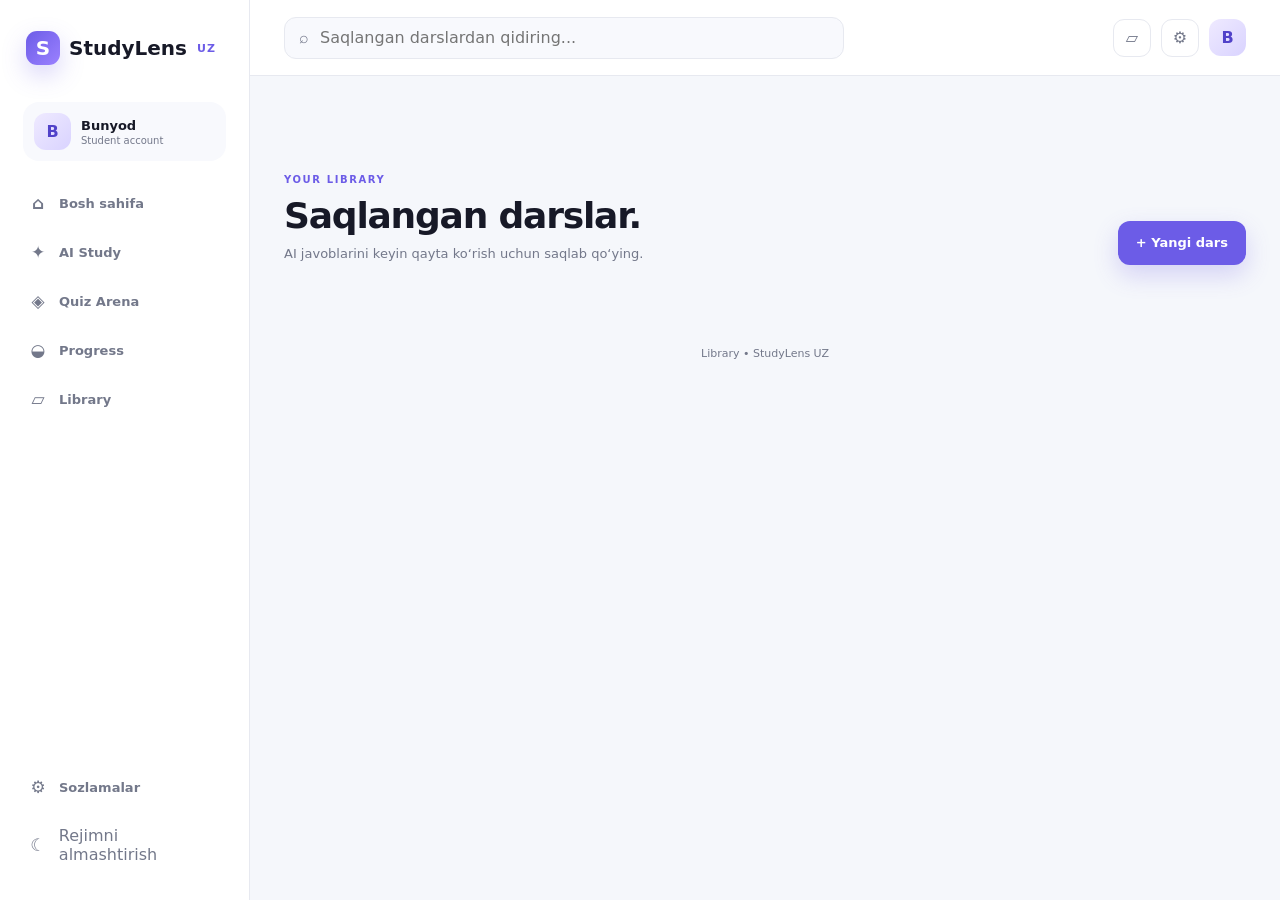
==== library.html @ 44b104f2 "first commit" ====
<!DOCTYPE html>
<html lang="uz">

<head>
    <meta charset="UTF-8" />
    <meta name="viewport" content="width=device-width, initial-scale=1.0" />
    <title>Library — StudyLens</title>
    <link rel="stylesheet" href="style.css" />
</head>

<body data-page="library">
    <div class="app-shell">
        <aside class="sidebar" id="sidebar"><a class="brand" href="index.html"><span
                    class="brand-mark">S</span><span>StudyLens</span><b>UZ</b></a>
            <div class="profile-mini">
                <div class="avatar" data-avatar>B</div>
                <div><strong data-name>Bunyod</strong><small>Student account</small></div>
            </div>
            <nav class="nav"><a href="index.html" data-nav="home"><span>⌂</span> Bosh sahifa</a><a href="study.html"
                    data-nav="study"><span>✦</span> AI Study</a><a href="quiz.html" data-nav="quiz"><span>◈</span> Quiz
                    Arena</a><a href="progress.html" data-nav="progress"><span>◒</span> Progress</a><a
                    href="library.html" data-nav="library"><span>▱</span> Library</a></nav>
            <div class="sidebar-bottom"><a href="settings.html" data-nav="settings"><span>⚙</span> Sozlamalar</a><button
                    class="theme-toggle" id="themeToggle"><span>☾</span> Rejimni almashtirish</button></div>
        </aside>
        <main class="main">
            <header class="topbar"><button class="mobile-menu" id="mobileMenu">☰</button>
                <div class="search"><span>⌕</span><input id="globalSearch"
                        placeholder="Saqlangan darslardan qidiring..." /></div>
                <div class="top-actions"><a class="icon-btn" href="library.html">▱</a><a class="icon-btn"
                        href="settings.html">⚙</a>
                    <div class="avatar" data-avatar>B</div>
                </div>
            </header>
            <section class="page">
                <div class="section-head">
                    <div><span class="eyebrow">YOUR LIBRARY</span>
                        <h1 class="page-title">Saqlangan darslar.</h1>
                        <p class="page-subtitle">AI javoblarini keyin qayta ko‘rish uchun saqlab qo‘ying.</p>
                    </div><a href="study.html" class="btn btn-primary">+ Yangi dars</a>
                </div>
                <div id="libraryGrid" class="library-grid"></div>
            </section>
            <footer class="footer">Library • StudyLens UZ</footer>
        </main>
    </div>
    <script src="app.js"></script>
</body>

</html>
---- style.css ----
:root {
    --bg: #f5f7fb;
    --surface: #fff;
    --surface-2: #f8f9fd;
    --text: #171927;
    --muted: #73788a;
    --line: #e7e9f0;
    --primary: #6c5ce7;
    --primary-2: #8f7cf6;
    --green: #27b47e;
    --orange: #f5a623;
    --blue: #3c8cf5;
    --danger: #e25555;
    --shadow: 0 18px 55px rgba(30, 35, 75, .08);
    --radius: 20px;
    --sidebar: 250px;
}

* {
    box-sizing: border-box
}

html {
    scroll-behavior: smooth
}

body {
    margin: 0;
    font-family: Inter, ui-sans-serif, system-ui, -apple-system, BlinkMacSystemFont, "Segoe UI", sans-serif;
    background: var(--bg);
    color: var(--text);
    transition: .2s
}

body.dark {
    --bg: #0c0e15;
    --surface: #151823;
    --surface-2: #1c2030;
    --text: #f6f7ff;
    --muted: #a8adbd;
    --line: #2b3040;
    --shadow: 0 18px 55px rgba(0, 0, 0, .34)
}

body.dark .topbar {
    background: rgba(21, 24, 35, .92)
}

body.dark .search {
    background: #10131d
}

body.dark .profile-mini {
    background: #10131d
}

body.dark .card {
    box-shadow: 0 18px 55px rgba(0, 0, 0, .22)
}

body.dark .btn-secondary {
    background: var(--surface-2)
}

body.dark .ai-msg {
    background: #202435;
    color: #f5f6ff
}

body.dark .result-badge {
    background: #242036
}

body.dark .theme-option.active {
    background: rgba(108, 92, 231, .14)
}

body:not(.dark) .theme-option[data-theme-choice="light"] {
    background: rgba(108, 92, 231, .06)
}

a {
    color: inherit
}

.app-shell {
    min-height: 100vh;
    display: flex
}

.sidebar {
    width: var(--sidebar);
    position: fixed;
    left: 0;
    top: 0;
    bottom: 0;
    background: var(--surface);
    border-right: 1px solid var(--line);
    padding: 24px 16px;
    display: flex;
    flex-direction: column;
    z-index: 30
}

.brand {
    display: flex;
    align-items: center;
    gap: 9px;
    padding: 7px 10px;
    text-decoration: none;
    font-weight: 900;
    font-size: 20px
}

.brand-mark {
    width: 34px;
    height: 34px;
    display: grid;
    place-items: center;
    color: #fff;
    background: linear-gradient(135deg, var(--primary), #9b81ff);
    border-radius: 11px;
    box-shadow: 0 10px 24px rgba(108, 92, 231, .25)
}

.brand b {
    font-size: 11px;
    letter-spacing: 1px;
    color: var(--primary);
    margin-left: 1px
}

.profile-mini {
    margin: 30px 7px 20px;
    padding: 11px;
    border-radius: 16px;
    background: var(--surface-2);
    display: flex;
    align-items: center;
    gap: 10px
}

.profile-mini small,
.profile-mini strong {
    display: block
}

.profile-mini strong {
    font-size: 13px
}

.profile-mini small {
    font-size: 10px;
    color: var(--muted);
    margin-top: 2px
}

.avatar {
    width: 37px;
    height: 37px;
    border-radius: 12px;
    background: linear-gradient(135deg, #efeaff, #d9d3ff);
    color: #5142c9;
    display: grid;
    place-items: center;
    font-weight: 800;
    flex: none
}

.nav {
    display: flex;
    flex-direction: column;
    gap: 5px
}

.nav a,
.sidebar-bottom>a,
.theme-toggle {
    border: 0;
    background: transparent;
    text-decoration: none;
    color: var(--muted);
    display: flex;
    align-items: center;
    gap: 12px;
    padding: 12px 13px;
    border-radius: 13px;
    font-weight: 650;
    font-size: 13px;
    cursor: pointer;
    text-align: left
}

.nav a span,
.sidebar-bottom span {
    width: 18px;
    text-align: center;
    font-size: 17px
}

.nav a:hover,
.sidebar-bottom>a:hover,
.theme-toggle:hover {
    background: var(--surface-2);
    color: var(--text)
}

.nav a.active,
.sidebar-bottom>a.active {
    background: rgba(108, 92, 231, .11);
    color: var(--primary)
}

.sidebar-bottom {
    margin-top: auto
}

.theme-toggle {
    width: 100%;
    font: inherit;
    margin-top: 5px
}

.main {
    margin-left: var(--sidebar);
    width: calc(100% - var(--sidebar));
    min-width: 0
}

.topbar {
    height: 76px;
    background: var(--surface);
    border-bottom: 1px solid var(--line);
    display: flex;
    align-items: center;
    justify-content: space-between;
    padding: 0 34px;
    position: sticky;
    top: 0;
    z-index: 20
}

.search {
    height: 42px;
    min-width: 320px;
    max-width: 560px;
    flex: 1;
    margin-right: 30px;
    background: var(--surface-2);
    border: 1px solid var(--line);
    border-radius: 12px;
    display: flex;
    align-items: center;
    gap: 9px;
    padding: 0 14px;
    color: var(--muted)
}

.search input {
    border: 0;
    outline: 0;
    background: transparent;
    color: var(--text);
    font: inherit;
    width: 100%
}

.top-actions {
    display: flex;
    align-items: center;
    gap: 10px
}

.icon-btn {
    width: 38px;
    height: 38px;
    display: grid;
    place-items: center;
    background: var(--surface);
    border: 1px solid var(--line);
    border-radius: 11px;
    text-decoration: none;
    color: var(--muted);
    cursor: pointer
}

.icon-btn:hover {
    color: var(--text);
    transform: translateY(-1px)
}

.icon-btn.small {
    width: 35px;
    height: 35px
}

.mobile-menu {
    display: none;
    border: 0;
    background: transparent;
    font-size: 22px;
    color: var(--text)
}

.page {
    padding: 34px;
    max-width: 1420px;
    margin: 0 auto
}

.card {
    background: var(--surface);
    border: 1px solid var(--line);
    box-shadow: var(--shadow);
    border-radius: var(--radius)
}

.hero-page {
    padding-top: 28px
}

.gradient-card {
    border: 0;
    overflow: hidden;
    position: relative;
    background: linear-gradient(135deg, #5f54da 0%, #7868ea 48%, #a58dff 100%);
    color: #fff;
    box-shadow: 0 26px 70px rgba(96, 82, 218, .25)
}

.hero-main {
    min-height: 438px;
    display: grid;
    grid-template-columns: 1.05fr .95fr;
    padding: 55px;
    gap: 40px
}

.hero-copy {
    align-self: center;
    max-width: 700px
}

.pill {
    display: inline-flex;
    align-items: center;
    gap: 6px;
    padding: 8px 12px;
    border: 1px solid rgba(255, 255, 255, .22);
    background: rgba(255, 255, 255, .12);
    border-radius: 999px;
    font-size: 11px;
    font-weight: 800;
    letter-spacing: .7px
}

.pill.soft {
    background: rgba(108, 92, 231, .09);
    border: 0;
    color: var(--primary)
}

.hero-copy h1 {
    font-size: 54px;
    line-height: 1.02;
    letter-spacing: -2px;
    margin: 22px 0 16px
}

.hero-copy h1 span {
    color: #fff0a8
}

.hero-copy p {
    max-width: 650px;
    color: rgba(255, 255, 255, .83);
    font-size: 16px;
    line-height: 1.65
}

.hero-actions {
    display: flex;
    gap: 12px;
    flex-wrap: wrap;
    margin: 28px 0 24px
}

.btn {
    display: inline-flex;
    justify-content: center;
    align-items: center;
    gap: 8px;
    min-height: 44px;
    padding: 0 17px;
    border-radius: 12px;
    border: 1px solid transparent;
    text-decoration: none;
    font-weight: 800;
    font-size: 13px;
    cursor: pointer;
    transition: .18s
}

.btn:hover {
    transform: translateY(-1px)
}

.btn-primary {
    background: var(--primary);
    color: #fff;
    box-shadow: 0 10px 24px rgba(108, 92, 231, .24)
}

.btn-light {
    background: #fff;
    color: #5245ca
}

.btn-ghost {
    background: rgba(255, 255, 255, .1);
    color: #fff;
    border-color: rgba(255, 255, 255, .22)
}

.btn-secondary {
    background: var(--surface);
    color: var(--text);
    border-color: var(--line)
}

.btn-danger {
    background: rgba(226, 85, 85, .1);
    color: var(--danger);
    border-color: rgba(226, 85, 85, .25)
}

.wide {
    width: 100%
}

.hero-meta {
    display: flex;
    gap: 18px;
    flex-wrap: wrap;
    color: rgba(255, 255, 255, .75);
    font-size: 12px
}

.hero-visual {
    position: relative;
    display: grid;
    place-items: center;
    overflow: hidden
}

.orb {
    position: absolute;
    border-radius: 50%;
    filter: blur(1px);
    background: rgba(255, 255, 255, .08)
}

.orb-1 {
    width: 280px;
    height: 280px;
    right: 15%;
    top: 8%
}

.orb-2 {
    width: 160px;
    height: 160px;
    left: 6%;
    bottom: 4%
}

.ai-window {
    width: min(390px, 100%);
    padding: 17px;
    border: 1px solid rgba(255, 255, 255, .18);
    background: rgba(20, 17, 57, .22);
    backdrop-filter: blur(18px);
    border-radius: 22px;
    box-shadow: 0 24px 60px rgba(35, 27, 108, .2);
    position: relative
}

.ai-head {
    display: flex;
    align-items: center;
    gap: 9px;
    font-size: 12px;
    padding-bottom: 14px
}

.ai-head>span:last-child {
    margin-left: auto;
    opacity: .65
}

.ai-dot {
    width: 8px;
    height: 8px;
    background: #61e69a;
    border-radius: 50%;
    box-shadow: 0 0 0 5px rgba(97, 230, 154, .1)
}

.ai-message {
    padding: 13px;
    border-radius: 15px;
    font-size: 13px;
    line-height: 1.55;
    margin-top: 9px
}

.user-msg {
    margin-left: 40px;
    background: rgba(255, 255, 255, .14)
}

.ai-msg {
    display: flex;
    gap: 9px;
    background: #fff;
    color: #2a2940
}

.tiny-logo {
    width: 24px;
    height: 24px;
    background: var(--primary);
    color: #fff;
    border-radius: 8px;
    display: grid;
    place-items: center;
    font-weight: 900;
    flex: none
}

.ai-chip-row {
    display: flex;
    gap: 8px;
    margin-top: 12px
}

.ai-chip-row span {
    font-size: 10px;
    padding: 7px 9px;
    border: 1px solid rgba(255, 255, 255, .15);
    border-radius: 9px;
    background: rgba(255, 255, 255, .08)
}

.stats-row {
    display: grid;
    grid-template-columns: repeat(4, 1fr);
    gap: 15px;
    margin-top: 15px
}

.stat-card {
    padding: 18px;
    display: flex;
    align-items: center;
    gap: 13px
}

.stat-card strong {
    font-size: 24px;
    line-height: 1
}

.stat-card small,
.metric small {
    display: block;
    color: var(--muted);
    font-size: 11px;
    margin-top: 4px
}

.stat-icon {
    width: 40px;
    height: 40px;
    border-radius: 13px;
    display: grid;
    place-items: center;
    font-weight: 900
}

.purple {
    background: rgba(108, 92, 231, .12);
    color: var(--primary)
}

.green {
    background: rgba(39, 180, 126, .12);
    color: var(--green)
}

.orange {
    background: rgba(245, 166, 35, .13);
    color: var(--orange)
}

.blue {
    background: rgba(60, 140, 245, .12);
    color: var(--blue)
}

.section-head {
    display: flex;
    justify-content: space-between;
    align-items: flex-end;
    gap: 15px;
    margin: 58px 0 22px
}

.section-head h2 {
    margin: 6px 0 0;
    font-size: 25px;
    letter-spacing: -.5px
}

.eyebrow {
    font-size: 10px;
    letter-spacing: 1.6px;
    font-weight: 900;
    color: var(--primary)
}

.text-link {
    font-size: 13px;
    font-weight: 800;
    color: var(--primary);
    text-decoration: none
}

.quick-grid {
    display: grid;
    grid-template-columns: repeat(4, 1fr);
    gap: 15px
}

.subject-card {
    padding: 17px;
    display: grid;
    grid-template-columns: auto 1fr auto;
    align-items: center;
    gap: 12px;
    text-decoration: none
}

.subject-card h3 {
    margin: 0 0 4px;
    font-size: 14px
}

.subject-card p {
    margin: 0;
    color: var(--muted);
    font-size: 11px
}

.subject-card>span:last-child {
    color: var(--muted)
}

.subject-icon {
    width: 47px;
    height: 47px;
    border-radius: 14px;
    display: grid;
    place-items: center;
    font-weight: 900
}

.math {
    background: #efeaff;
    color: #6655db
}

.physics {
    background: #fff0d9;
    color: #c77b0c
}

.english {
    background: #e8f1ff;
    color: #367ae0
}

.it {
    background: #e9f8ef;
    color: #2c9f6e
}

.top-gap {
    margin-top: 64px
}

.steps-grid {
    display: grid;
    grid-template-columns: repeat(3, 1fr);
    gap: 15px
}

.step-card {
    padding: 24px;
    position: relative;
    overflow: hidden
}

.step-number {
    position: absolute;
    right: 18px;
    top: 16px;
    font-size: 11px;
    font-weight: 900;
    color: var(--muted)
}

.step-emoji {
    font-size: 31px;
    margin-bottom: 18px
}

.step-card h3 {
    margin: 0 0 8px
}

.step-card p,
.page-subtitle {
    color: var(--muted);
    font-size: 13px;
    line-height: 1.6
}

.footer {
    padding: 26px 34px 34px;
    text-align: center;
    color: var(--muted);
    font-size: 11px
}

.footer span {
    padding: 0 5px
}

.page-title {
    font-size: 36px;
    letter-spacing: -1.2px;
    margin: 8px 0 0
}

.page-subtitle {
    margin: 8px 0 0;
    max-width: 720px
}

.status-pill,
.streak-box {
    display: flex;
    align-items: center;
    gap: 8px;
    background: var(--surface);
    border: 1px solid var(--line);
    padding: 10px 13px;
    border-radius: 12px;
    font-size: 11px;
    font-weight: 800
}

.status-pill i {
    width: 8px;
    height: 8px;
    background: var(--green);
    border-radius: 50%;
    box-shadow: 0 0 0 5px rgba(39, 180, 126, .1)
}

.study-layout {
    display: grid;
    grid-template-columns: 1fr 1fr;
    gap: 15px
}

.upload-card,
.answer-card {
    padding: 22px
}

.card-title-row {
    display: flex;
    align-items: center;
    justify-content: space-between;
    gap: 12px
}

.card-title-row h2 {
    font-size: 17px;
    margin: 0
}

.card-title-row p {
    font-size: 11px;
    color: var(--muted);
    margin: 4px 0 0
}

.mini-badge {
    font-size: 9px;
    font-weight: 900;
    letter-spacing: 1px;
    padding: 7px 8px;
    border-radius: 8px;
    background: var(--surface-2);
    border: 1px solid var(--line);
    color: var(--muted)
}

.dropzone {
    margin-top: 18px;
    border: 1.5px dashed #cfd2df;
    background: var(--surface-2);
    min-height: 185px;
    border-radius: 16px;
    display: flex;
    flex-direction: column;
    align-items: center;
    justify-content: center;
    text-align: center;
    padding: 20px;
    transition: .18s
}

.dark .dropzone {
    border-color: #383c4c
}

.dropzone.drag {
    border-color: var(--primary);
    background: rgba(108, 92, 231, .07)
}

.drop-icon {
    width: 48px;
    height: 48px;
    border-radius: 14px;
    background: rgba(108, 92, 231, .11);
    color: var(--primary);
    display: grid;
    place-items: center;
    font-size: 24px;
    font-weight: 900;
    margin-bottom: 10px
}

.dropzone h3 {
    font-size: 13px;
    margin: 0
}

.dropzone p {
    color: var(--muted);
    font-size: 10px;
    margin: 5px 0 15px
}

.file-btn {
    min-height: 37px;
    padding: 0 13px;
    font-size: 11px
}

.image-preview {
    position: relative;
    margin-top: 14px
}

.image-preview img {
    width: 100%;
    max-height: 250px;
    object-fit: contain;
    border-radius: 14px;
    background: var(--surface-2);
    border: 1px solid var(--line)
}

.remove-image {
    position: absolute;
    right: 10px;
    top: 10px;
    width: 31px;
    height: 31px;
    border: 0;
    border-radius: 10px;
    background: rgba(17, 18, 26, .8);
    color: #fff;
    font-size: 20px;
    cursor: pointer
}

.hidden {
    display: none !important
}

.form-grid {
    display: grid;
    grid-template-columns: 1fr 1fr;
    gap: 12px;
    margin-top: 15px
}

.form-grid label,
.textarea-label,
.settings-panel label {
    font-size: 11px;
    font-weight: 800;
    color: var(--muted)
}

select,
textarea,
input[type=text] {
    margin-top: 7px;
    width: 100%;
    border: 1px solid var(--line);
    background: var(--surface-2);
    color: var(--text);
    border-radius: 11px;
    outline: 0;
    padding: 12px 13px;
    font: inherit;
    font-size: 12px
}

textarea {
    height: 115px;
    resize: vertical
}

.textarea-label {
    display: block;
    margin-top: 13px
}

.prompt-row {
    display: flex;
    gap: 7px;
    flex-wrap: wrap;
    margin: 11px 0
}

.prompt-chip {
    border: 1px solid var(--line);
    background: var(--surface);
    color: var(--muted);
    padding: 7px 9px;
    border-radius: 999px;
    font-size: 10px;
    cursor: pointer
}

.prompt-chip:hover {
    border-color: var(--primary);
    color: var(--primary)
}

.answer-card {
    display: flex;
    flex-direction: column;
    min-height: 642px
}

.empty-state {
    flex: 1;
    display: grid;
    place-items: center;
    text-align: center;
    align-content: center;
    padding: 50px
}

.empty-orb {
    width: 73px;
    height: 73px;
    border-radius: 23px;
    display: grid;
    place-items: center;
    background: linear-gradient(135deg, #eeeaff, #f9f6ff);
    color: var(--primary);
    font-size: 30px;
    margin-bottom: 13px
}

.empty-state h3 {
    margin: 0 0 7px;
    font-size: 15px
}

.empty-state p {
    max-width: 280px;
    color: var(--muted);
    font-size: 11px;
    line-height: 1.6
}

.answer-content {
    margin-top: 22px;
    font-size: 13px;
    line-height: 1.72
}

.answer-content h3 {
    margin: 0 0 10px;
    font-size: 18px
}

.answer-content h4 {
    font-size: 12px;
    margin: 20px 0 8px
}

.answer-content .formula {
    font-family: ui-monospace, SFMono-Regular, Menlo, monospace;
    background: var(--surface-2);
    border: 1px solid var(--line);
    padding: 13px;
    border-radius: 12px
}

.answer-content .callout {
    padding: 12px 13px;
    background: rgba(108, 92, 231, .08);
    border-left: 3px solid var(--primary);
    border-radius: 10px
}

.answer-footer {
    display: flex;
    justify-content: space-between;
    align-items: center;
    margin-top: auto;
    padding-top: 17px;
    border-top: 1px solid var(--line);
    color: var(--muted);
    font-size: 10px
}

.text-btn {
    border: 0;
    background: transparent;
    color: var(--primary);
    font-weight: 800;
    cursor: pointer;
    padding: 0
}

.tip-banner {
    margin-top: 15px;
    display: flex;
    align-items: flex-start;
    gap: 13px;
    padding: 17px
}

.tip-icon {
    width: 38px;
    height: 38px;
    border-radius: 12px;
    background: #fff4d9;
    display: grid;
    place-items: center
}

.tip-banner strong {
    font-size: 12px
}

.tip-banner p {
    margin: 4px 0 0;
    color: var(--muted);
    font-size: 11px
}

.streak-box strong {
    font-size: 18px;
    display: block
}

.streak-box small {
    color: var(--muted);
    font-size: 9px
}

.quiz-categories {
    display: grid;
    grid-template-columns: repeat(4, 1fr);
    gap: 12px
}

.quiz-category {
    border: 1px solid var(--line);
    background: var(--surface);
    border-radius: 17px;
    padding: 15px;
    text-align: left;
    cursor: pointer;
    display: grid;
    grid-template-columns: auto 1fr;
    column-gap: 11px;
    row-gap: 2px
}

.quiz-category span {
    grid-row: 1/3;
    width: 43px;
    height: 43px;
    border-radius: 13px;
    display: grid;
    place-items: center;
    background: var(--surface-2);
    color: var(--primary);
    font-weight: 900
}

.quiz-category strong {
    align-self: end;
    font-size: 12px
}

.quiz-category small {
    font-size: 10px;
    color: var(--muted)
}

.quiz-category.active {
    border-color: rgba(108, 92, 231, .35);
    box-shadow: 0 10px 30px rgba(108, 92, 231, .08)
}

.featured-quiz {
    margin-top: 15px;
    padding: 32px;
    display: flex;
    justify-content: space-between;
    align-items: center;
    overflow: hidden
}

.featured-quiz h2 {
    font-size: 29px;
    margin: 14px 0 9px
}

.featured-quiz p {
    color: var(--muted);
    font-size: 12px;
    margin-bottom: 20px
}

.quiz-art {
    width: 155px;
    height: 155px;
    border-radius: 42px;
    background: linear-gradient(135deg, #ece8ff, #f8f5ff);
    display: grid;
    place-items: center;
    color: var(--primary);
    font-size: 80px;
    transform: rotate(7deg);
    box-shadow: 0 25px 55px rgba(108, 92, 231, .12)
}

.quiz-runner {
    padding-top: 14px
}

.quiz-top {
    display: flex;
    align-items: center;
    gap: 20px;
    margin-bottom: 16px
}

.quiz-progress {
    flex: 1
}

.progress-line {
    height: 7px;
    background: var(--line);
    border-radius: 999px;
    overflow: hidden
}

.progress-line span {
    height: 100%;
    display: block;
    width: 20%;
    background: var(--primary);
    border-radius: 999px;
    transition: .2s
}

.quiz-progress>span {
    font-size: 9px;
    color: var(--muted);
    display: block;
    margin-top: 5px;
    text-align: right
}

.timer {
    font-family: ui-monospace, monospace;
    font-weight: 900;
    font-size: 13px;
    padding: 9px 12px;
    border-radius: 10px;
    background: var(--surface);
    border: 1px solid var(--line)
}

.question-card {
    max-width: 850px;
    margin: 0 auto;
    padding: 30px
}

.question-card h2 {
    font-size: 26px;
    line-height: 1.35;
    margin: 10px 0 24px
}

.options {
    display: grid;
    gap: 10px
}

.option {
    border: 1px solid var(--line);
    background: var(--surface);
    border-radius: 13px;
    padding: 14px;
    text-align: left;
    font: inherit;
    color: var(--text);
    cursor: pointer
}

.option:hover {
    border-color: var(--primary);
    background: rgba(108, 92, 231, .05)
}

.option.selected {
    border-color: var(--primary);
    background: rgba(108, 92, 231, .1)
}

.question-card .btn {
    margin-top: 20px
}

.quiz-result {
    max-width: 650px;
    margin: 30px auto;
    padding: 36px;
    text-align: center
}

.result-badge {
    width: 74px;
    height: 74px;
    border-radius: 24px;
    display: grid;
    place-items: center;
    background: linear-gradient(135deg, #f3edff, #fff);
    color: var(--primary);
    font-size: 31px;
    margin: 0 auto 15px
}

.quiz-result h2 {
    font-size: 50px;
    margin: 9px 0
}

.quiz-result p {
    color: var(--muted);
    font-size: 13px
}

.result-actions {
    display: flex;
    justify-content: center;
    gap: 10px;
    margin-top: 22px
}

.progress-overview {
    display: grid;
    grid-template-columns: 1.6fr .8fr;
    gap: 15px
}

.level-card,
.ring-card {
    padding: 22px
}

.level-top {
    display: flex;
    align-items: center;
    gap: 14px
}

.level-avatar {
    width: 54px;
    height: 54px;
    border-radius: 16px;
    background: rgba(108, 92, 231, .11);
    color: var(--primary);
    display: grid;
    place-items: center;
    font-size: 20px;
    font-weight: 900
}

.level-top h2 {
    font-size: 17px;
    margin: 4px 0
}

.level-top p,
.ring-card p {
    margin: 0;
    color: var(--muted);
    font-size: 10px
}

.xp-line {
    height: 9px;
    background: var(--line);
    border-radius: 999px;
    overflow: hidden;
    margin-top: 23px
}

.xp-line span {
    display: block;
    height: 100%;
    background: linear-gradient(90deg, var(--primary), #9a88ff);
    border-radius: 999px
}

.level-meta {
    display: flex;
    justify-content: space-between;
    font-size: 10px;
    color: var(--muted);
    margin-top: 7px
}

.ring-card {
    display: flex;
    align-items: center;
    gap: 16px
}

.ring {
    --p: 0%;
    width: 100px;
    height: 100px;
    border-radius: 50%;
    background: conic-gradient(var(--primary) var(--p), var(--line) 0);
    display: grid;
    place-items: center;
    position: relative;
    flex: none
}

.ring:after {
    content: "";
    position: absolute;
    inset: 9px;
    background: var(--surface);
    border-radius: 50%
}

.ring>div {
    position: relative;
    z-index: 1;
    text-align: center
}

.ring strong {
    display: block;
    font-size: 17px
}

.ring small {
    display: block;
    font-size: 9px;
    color: var(--muted)
}

.metrics-grid {
    display: grid;
    grid-template-columns: repeat(4, 1fr);
    gap: 15px;
    margin-top: 15px
}

.metric {
    padding: 17px;
    display: flex;
    gap: 11px;
    align-items: center
}

.metric>span {
    font-size: 20px;
    color: var(--primary)
}

.metric strong {
    font-size: 21px
}

.chart-card {
    margin-top: 15px;
    padding: 22px
}

.bar-chart {
    height: 190px;
    display: flex;
    align-items: flex-end;
    gap: 12px;
    padding: 18px 6px 5px
}

.bar {
    flex: 1;
    min-width: 15px;
    background: linear-gradient(180deg, var(--primary-2), var(--primary));
    border-radius: 9px 9px 5px 5px;
    position: relative;
    opacity: .9
}

.bar em {
    position: absolute;
    bottom: -18px;
    left: 50%;
    transform: translateX(-50%);
    font-style: normal;
    font-size: 9px;
    color: var(--muted)
}

.bar i {
    position: absolute;
    top: -17px;
    left: 50%;
    transform: translateX(-50%);
    font-style: normal;
    font-size: 9px;
    color: var(--muted)
}

.insights {
    margin-top: 15px;
    padding: 0
}

.insight {
    display: flex;
    gap: 12px;
    padding: 18px;
    border-bottom: 1px solid var(--line)
}

.insight:last-child {
    border-bottom: 0
}

.insight-icon {
    width: 35px;
    height: 35px;
    border-radius: 11px;
    display: grid;
    place-items: center;
    background: rgba(108, 92, 231, .1);
    color: var(--primary)
}

.insight strong {
    font-size: 12px
}

.insight p {
    margin: 4px 0 0;
    color: var(--muted);
    font-size: 11px
}

.library-grid {
    display: grid;
    grid-template-columns: repeat(3, 1fr);
    gap: 15px
}

.library-item {
    padding: 19px
}

.library-item h3 {
    font-size: 15px;
    margin: 0 0 8px
}

.library-item p {
    font-size: 11px;
    color: var(--muted);
    line-height: 1.6;
    display: -webkit-box;
    -webkit-line-clamp: 4;
    -webkit-box-orient: vertical;
    overflow: hidden
}

.library-meta {
    display: flex;
    justify-content: space-between;
    align-items: center;
    margin-top: 15px;
    padding-top: 12px;
    border-top: 1px solid var(--line);
    font-size: 9px;
    color: var(--muted)
}

.library-item .delete-note {
    border: 0;
    background: transparent;
    color: var(--danger);
    cursor: pointer
}

.empty-library {
    grid-column: 1/-1;
    padding: 65px;
    text-align: center
}

.empty-library .empty-orb {
    margin: 0 auto 14px
}

.settings-layout {
    display: grid;
    grid-template-columns: 220px 1fr;
    gap: 15px
}

.settings-nav {
    padding: 10px;
    align-self: start
}

.settings-tab {
    display: block;
    width: 100%;
    text-align: left;
    background: transparent;
    border: 0;
    padding: 11px 12px;
    border-radius: 11px;
    color: var(--muted);
    font: inherit;
    font-size: 12px;
    cursor: pointer
}

.settings-tab.active {
    background: rgba(108, 92, 231, .1);
    color: var(--primary);
    font-weight: 800
}

.settings-panel {
    padding: 25px
}

.setting-section {
    padding-bottom: 25px;
    margin-bottom: 25px;
    border-bottom: 1px solid var(--line);
    display: grid;
    grid-template-columns: 1fr minmax(250px, 360px) auto;
    align-items: end;
    gap: 15px
}

.setting-section:last-child {
    border-bottom: 0;
    margin-bottom: 0;
    padding-bottom: 0
}

.setting-section h2 {
    font-size: 16px;
    margin: 6px 0
}

.setting-section p {
    margin: 0;
    color: var(--muted);
    font-size: 11px
}

.setting-section label {
    color: var(--text)
}

.theme-options {
    display: flex;
    gap: 8px
}

.theme-option {
    border: 1px solid var(--line);
    background: var(--surface-2);
    color: var(--text);
    border-radius: 11px;
    padding: 11px 15px;
    cursor: pointer;
    font: inherit;
    font-size: 11px
}

.theme-option.active {
    border-color: var(--primary);
    color: var(--primary)
}

.danger .eyebrow {
    color: var(--danger)
}

@media (max-width:1050px) {
    :root {
        --sidebar: 220px
    }

    .hero-main {
        grid-template-columns: 1fr
    }

    .hero-visual {
        display: none
    }

    .quick-grid {
        grid-template-columns: repeat(2, 1fr)
    }

    .study-layout {
        grid-template-columns: 1fr
    }

    .library-grid {
        grid-template-columns: repeat(2, 1fr)
    }

    .progress-overview {
        grid-template-columns: 1fr
    }

    .metrics-grid {
        grid-template-columns: repeat(2, 1fr)
    }
}

@media (max-width:760px) {
    :root {
        --sidebar: 0px
    }

    .sidebar {
        width: 260px;
        transform: translateX(-100%);
        transition: .2s;
        box-shadow: 25px 0 60px rgba(0, 0, 0, .12)
    }

    .sidebar.open {
        transform: translateX(0)
    }

    .main {
        margin-left: 0;
        width: 100%
    }

    .topbar {
        padding: 0 16px;
        gap: 10px
    }

    .mobile-menu {
        display: block
    }

    .search {
        min-width: 0;
        margin-right: 0
    }

    .top-actions .icon-btn {
        display: none
    }

    .page {
        padding: 22px 16px
    }

    .hero-main {
        padding: 31px 24px
    }

    .hero-copy h1 {
        font-size: 39px;
        letter-spacing: -1.5px
    }

    .stats-row,
    .quick-grid,
    .steps-grid,
    .quiz-categories,
    .metrics-grid,
    .library-grid {
        grid-template-columns: 1fr
    }

    .section-head {
        align-items: flex-start;
        flex-direction: column;
        margin-top: 35px
    }

    .page-title {
        font-size: 29px
    }

    .featured-quiz {
        padding: 24px
    }

    .quiz-art {
        display: none
    }

    .quiz-top {
        gap: 10px
    }

    .question-card {
        padding: 22px
    }

    .setting-section {
        grid-template-columns: 1fr
    }

    .settings-layout {
        grid-template-columns: 1fr
    }

    .settings-nav {
        display: flex;
        gap: 7px;
        overflow: auto
    }

    .settings-tab {
        white-space: nowrap
    }

    .ring-card {
        justify-content: center
    }

    .footer {
        padding-left: 16px;
        padding-right: 16px
    }
}


/* PREMIUM */
.premium-page {
    padding-top: 28px
}

.premium-hero {
    min-height: 460px;
    display: grid;
    grid-template-columns: 1.08fr .92fr;
    gap: 24px;
    padding: 50px;
    overflow: hidden;
    position: relative;
    background: linear-gradient(135deg, #151129 0%, #2a1e62 47%, #6c5ce7 100%);
    color: #fff;
    border: 0;
    box-shadow: 0 30px 90px rgba(66, 47, 155, .28)
}

.premium-hero:before {
    content: "";
    position: absolute;
    inset: 0;
    background: radial-gradient(circle at 80% 25%, rgba(255, 255, 255, .2), transparent 24%), radial-gradient(circle at 18% 90%, rgba(151, 126, 255, .18), transparent 30%);
    pointer-events: none
}

.premium-hero-copy {
    align-self: center;
    position: relative;
    z-index: 2;
    max-width: 690px
}

.premium-kicker {
    display: inline-flex;
    padding: 8px 11px;
    border-radius: 999px;
    background: rgba(255, 255, 255, .12);
    border: 1px solid rgba(255, 255, 255, .15);
    font-size: 10px;
    font-weight: 900;
    letter-spacing: 1.4px
}

.premium-hero h1 {
    margin: 20px 0 15px;
    font-size: 52px;
    line-height: 1.02;
    letter-spacing: -2px
}

.premium-hero h1 span {
    color: #ffe99b
}

.premium-hero p {
    max-width: 610px;
    color: rgba(255, 255, 255, .78);
    font-size: 15px;
    line-height: 1.7
}

.btn-premium {
    background: linear-gradient(135deg, #ffd86b, #fff1b6);
    color: #3b2b00;
    box-shadow: 0 13px 28px rgba(255, 216, 107, .2);
    border: 0
}

.premium-trust {
    display: flex;
    gap: 18px;
    flex-wrap: wrap;
    color: rgba(255, 255, 255, .68);
    font-size: 11px
}

.premium-orbit {
    position: relative;
    display: grid;
    place-items: center;
    min-height: 330px;
    overflow: hidden
}

.premium-ring {
    position: absolute;
    border-radius: 50%;
    border: 1px solid rgba(255, 255, 255, .2)
}

.ring-a {
    width: 310px;
    height: 310px;
    animation: spin 18s linear infinite
}

.ring-b {
    width: 220px;
    height: 220px;
    border-style: dashed;
    animation: spin-rev 13s linear infinite
}

.premium-glow {
    width: 240px;
    height: 240px;
    border-radius: 50%;
    background: radial-gradient(circle, rgba(255, 227, 128, .34), rgba(108, 92, 231, .05) 60%, transparent 70%);
    filter: blur(6px)
}

.premium-card-art {
    position: absolute;
    width: 190px;
    height: 235px;
    border-radius: 25px;
    display: flex;
    flex-direction: column;
    align-items: center;
    justify-content: center;
    background: linear-gradient(150deg, rgba(255, 255, 255, .17), rgba(255, 255, 255, .06));
    border: 1px solid rgba(255, 255, 255, .22);
    backdrop-filter: blur(20px);
    box-shadow: 0 30px 80px rgba(0, 0, 0, .25);
    text-align: center
}

.premium-card-art .premium-star {
    font-size: 40px;
    color: #ffe58d;
    margin-bottom: 13px
}

.premium-card-art strong {
    font-size: 20px;
    letter-spacing: 2px
}

.premium-card-art small {
    color: rgba(255, 255, 255, .68);
    margin-top: 5px;
    font-size: 10px
}

.premium-art-line {
    width: 90px;
    height: 2px;
    background: linear-gradient(90deg, transparent, #ffe58d, transparent);
    margin: 18px 0
}

.premium-card-art>span {
    font-size: 8px;
    letter-spacing: 1.2px;
    color: rgba(255, 255, 255, .55)
}

.premium-status {
    margin-top: 15px;
    padding: 20px 22px;
    display: flex;
    align-items: center;
    gap: 14px
}

.premium-status-icon {
    width: 45px;
    height: 45px;
    border-radius: 14px;
    display: grid;
    place-items: center;
    background: rgba(108, 92, 231, .11);
    color: var(--primary);
    font-size: 20px
}

.premium-status h2 {
    margin: 5px 0;
    font-size: 18px
}

.premium-status p {
    margin: 0;
    color: var(--muted);
    font-size: 11px
}

.premium-status-badge {
    margin-left: auto;
    padding: 8px 10px;
    border-radius: 999px;
    font-size: 9px;
    font-weight: 900;
    background: var(--surface-2);
    color: var(--muted);
    border: 1px solid var(--line)
}

.premium-status-badge.is-premium {
    background: rgba(255, 214, 93, .16);
    color: #b78300;
    border-color: rgba(255, 214, 93, .35)
}

.premium-feature-grid {
    display: grid;
    grid-template-columns: repeat(3, 1fr);
    gap: 15px
}

.premium-feature {
    padding: 19px;
    display: grid;
    grid-template-columns: auto 1fr auto;
    gap: 12px;
    align-items: start
}

.feature-icon {
    width: 42px;
    height: 42px;
    border-radius: 13px;
    display: grid;
    place-items: center;
    font-weight: 900
}

.feature-icon.pink {
    background: rgba(227, 91, 180, .12);
    color: #d457a8
}

.feature-icon.gold {
    background: rgba(232, 180, 55, .14);
    color: #bb8610
}

.premium-feature h3 {
    margin: 1px 0 6px;
    font-size: 14px
}

.premium-feature p {
    margin: 0;
    color: var(--muted);
    font-size: 11px;
    line-height: 1.55
}

.feature-tag {
    font-size: 8px;
    font-weight: 900;
    padding: 6px 7px;
    border-radius: 7px;
    background: rgba(108, 92, 231, .09);
    color: var(--primary)
}

.plans-grid {
    display: grid;
    grid-template-columns: 1fr 1fr;
    gap: 15px
}

.plan-card {
    padding: 28px;
    position: relative
}

.plan-card h3 {
    font-size: 22px;
    margin: 7px 0
}

.plan-label {
    font-size: 9px;
    font-weight: 900;
    letter-spacing: 1.5px;
    color: var(--muted)
}

.plan-price {
    font-size: 34px;
    font-weight: 900;
    letter-spacing: -1px;
    margin: 15px 0 7px
}

.plan-price small {
    font-size: 11px;
    font-weight: 700;
    color: var(--muted);
    letter-spacing: 0
}

.plan-card p {
    color: var(--muted);
    font-size: 12px;
    line-height: 1.55
}

.plan-list {
    display: grid;
    gap: 10px;
    margin: 21px 0 24px
}

.plan-list span {
    font-size: 11px;
    color: var(--text)
}

.featured-plan {
    border: 1px solid rgba(108, 92, 231, .55);
    box-shadow: 0 24px 60px rgba(108, 92, 231, .13)
}

.popular-label {
    position: absolute;
    right: 19px;
    top: 19px;
    font-size: 8px;
    font-weight: 900;
    padding: 7px 8px;
    border-radius: 999px;
    background: rgba(108, 92, 231, .12);
    color: var(--primary);
    letter-spacing: .6px
}

.premium-note {
    margin-top: 15px;
    padding: 18px 20px
}

.premium-note strong {
    font-size: 12px
}

.premium-note p {
    margin: 6px 0 0;
    color: var(--muted);
    font-size: 11px;
    line-height: 1.6
}

.premium-modal {
    position: fixed;
    inset: 0;
    z-index: 100;
    display: grid;
    place-items: center;
    padding: 20px
}

.premium-modal.hidden {
    display: none
}

.premium-modal-backdrop {
    position: absolute;
    inset: 0;
    background: rgba(8, 10, 19, .58);
    backdrop-filter: blur(8px)
}

.premium-modal-card {
    position: relative;
    width: min(440px, 100%);
    padding: 34px;
    text-align: center;
    z-index: 2
}

.modal-close {
    position: absolute;
    right: 13px;
    top: 11px;
    width: 34px;
    height: 34px;
    border-radius: 10px;
    border: 1px solid var(--line);
    background: var(--surface);
    color: var(--muted);
    font-size: 22px;
    cursor: pointer
}

.modal-sparkle {
    width: 58px;
    height: 58px;
    border-radius: 18px;
    margin: 0 auto 15px;
    display: grid;
    place-items: center;
    background: linear-gradient(135deg, #ffd76b, #fff0b0);
    color: #5b4300;
    font-size: 25px
}

.premium-modal-card h2 {
    font-size: 25px;
    margin: 8px 0
}

.premium-modal-card p {
    color: var(--muted);
    font-size: 12px;
    line-height: 1.7;
    margin: 0 0 20px
}

.modal-open {
    overflow: hidden
}

@keyframes spin {
    to {
        transform: rotate(360deg)
    }
}

@keyframes spin-rev {
    to {
        transform: rotate(-360deg)
    }
}

@media (max-width:1050px) {
    .premium-hero {
        grid-template-columns: 1fr
    }

    .premium-orbit {
        display: none
    }

    .premium-feature-grid {
        grid-template-columns: repeat(2, 1fr)
    }
}

@media (max-width:760px) {
    .premium-hero {
        padding: 30px 24px
    }

    .premium-hero h1 {
        font-size: 39px
    }

    .premium-feature-grid,
    .plans-grid {
        grid-template-columns: 1fr
    }

    .premium-status {
        align-items: flex-start
    }

    .premium-status-badge {
        margin-left: 0
    }

    .premium-feature {
        grid-template-columns: auto 1fr
    }

    .feature-tag {
        grid-column: 2;
        justify-self: start
    }
}

.premium-promo {
    margin-top: 15px;
    padding: 22px;
    display: flex;
    align-items: center;
    justify-content: space-between;
    gap: 20px;
    background: linear-gradient(120deg, rgba(108, 92, 231, .08), rgba(255, 214, 93, .10));
    border-color: rgba(108, 92, 231, .16)
}

.premium-promo h2 {
    margin: 9px 0 6px;
    font-size: 19px
}

.premium-promo p {
    margin: 0;
    color: var(--muted);
    font-size: 11px;
    line-height: 1.55;
    max-width: 620px
}

.premium-promo .premium-kicker {
    color: var(--primary);
    background: rgba(108, 92, 231, .08);
    border-color: transparent;
    font-size: 9px
}

.dark .premium-promo {
    background: linear-gradient(120deg, rgba(108, 92, 231, .14), rgba(255, 214, 93, .07))
}

@media(max-width:760px) {
    .premium-promo {
        align-items: flex-start;
        flex-direction: column
    }
}
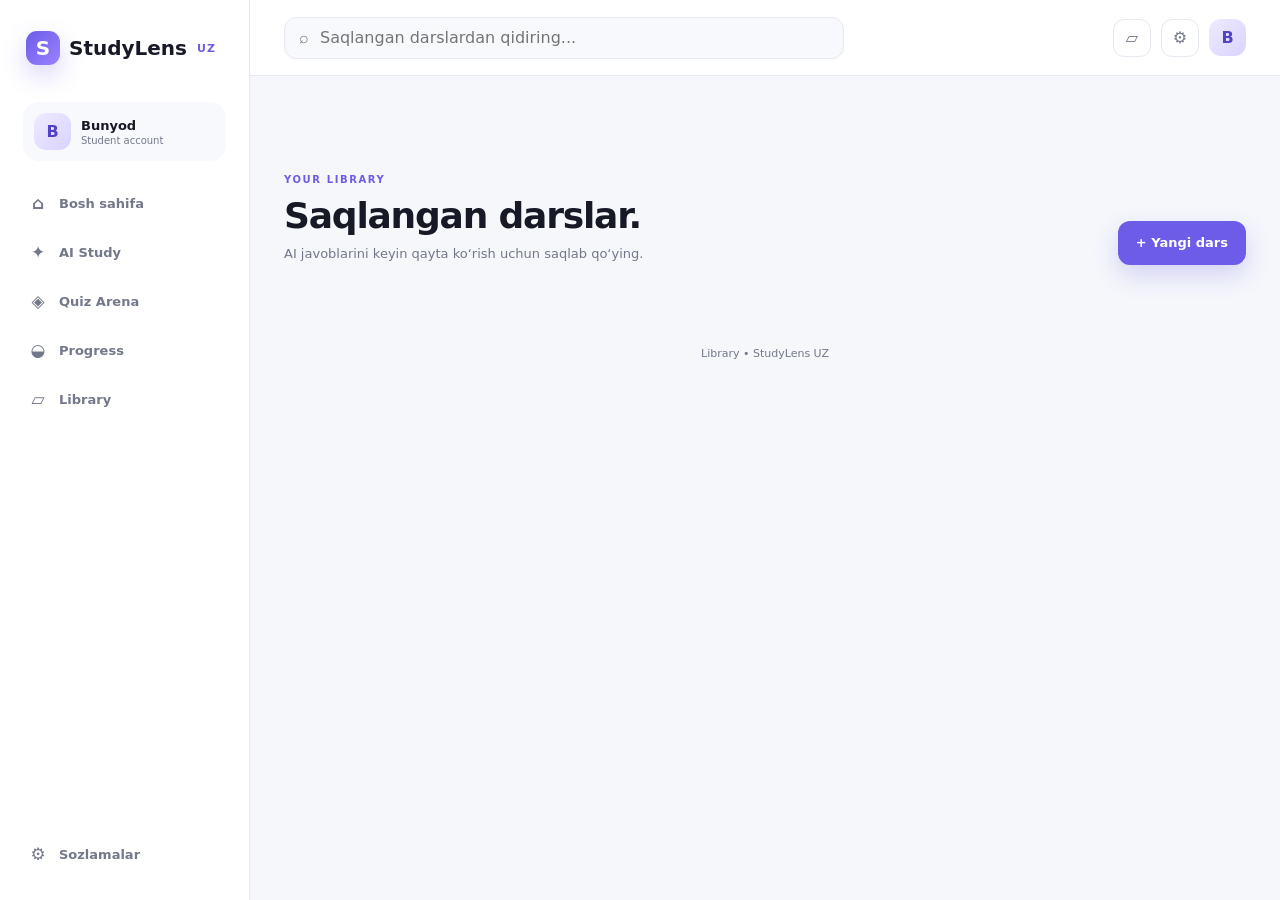
==== commit 27b7ce4f: "change text in premium.html, library.html, progress.html, quiz.html, study.html, index.html" ====
--- a/library.html
+++ b/library.html
@@ -20,8 +20,7 @@
                     data-nav="study"><span>✦</span> AI Study</a><a href="quiz.html" data-nav="quiz"><span>◈</span> Quiz
                     Arena</a><a href="progress.html" data-nav="progress"><span>◒</span> Progress</a><a
                     href="library.html" data-nav="library"><span>▱</span> Library</a></nav>
-            <div class="sidebar-bottom"><a href="settings.html" data-nav="settings"><span>⚙</span> Sozlamalar</a><button
-                    class="theme-toggle" id="themeToggle"><span>☾</span> Rejimni almashtirish</button></div>
+            <div class="sidebar-bottom"><a href="settings.html" data-nav="settings"><span>⚙</span> Sozlamalar</a></div>
         </aside>
         <main class="main">
             <header class="topbar"><button class="mobile-menu" id="mobileMenu">☰</button>
--- a/style.css
+++ b/style.css
@@ -2307,15 +2307,4 @@
     background: rgba(108, 92, 231, .08);
     border-color: transparent;
     font-size: 9px
-}
-
-.dark .premium-promo {
-    background: linear-gradient(120deg, rgba(108, 92, 231, .14), rgba(255, 214, 93, .07))
-}
-
-@media(max-width:760px) {
-    .premium-promo {
-        align-items: flex-start;
-        flex-direction: column
-    }
 }
